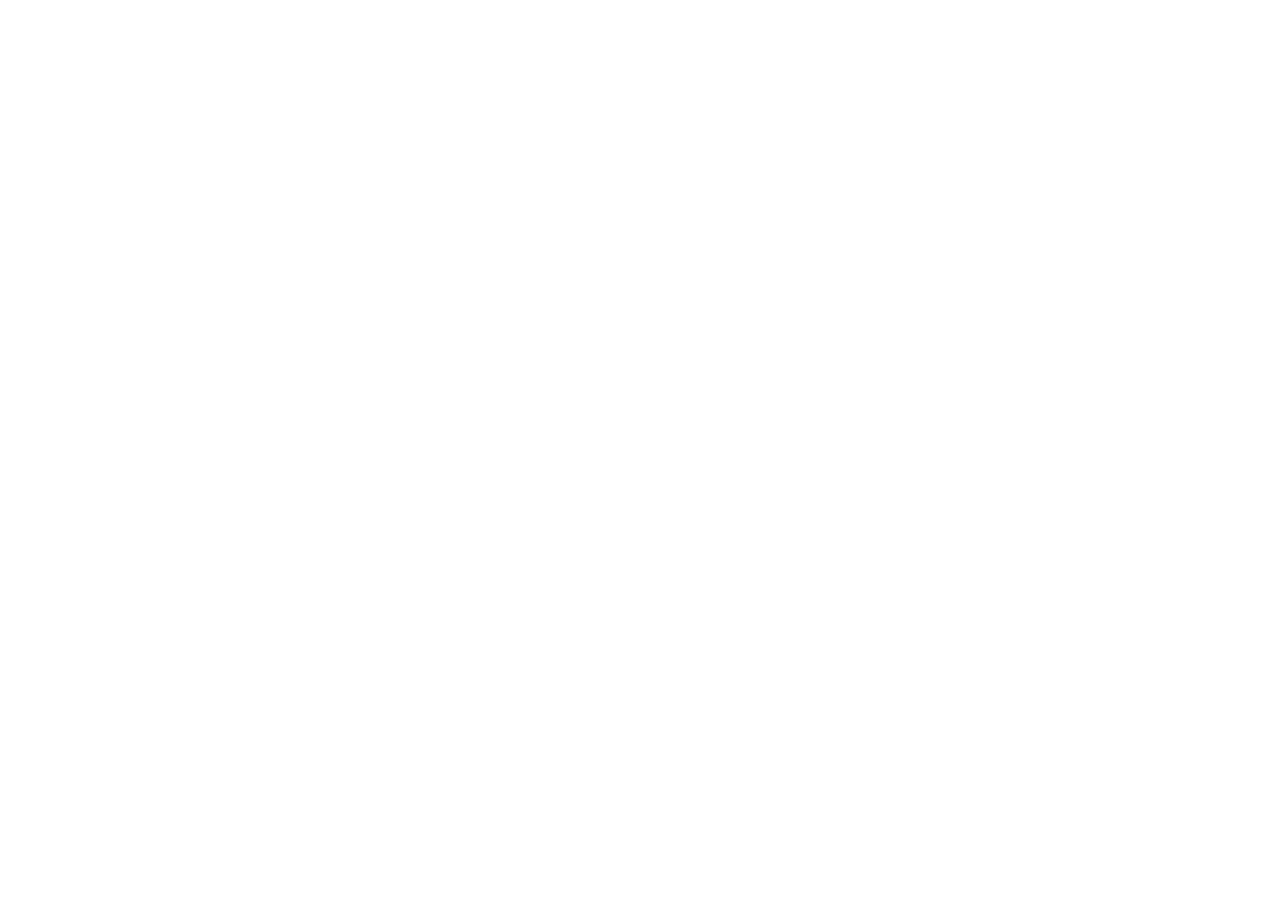
==== index.html @ b62218f0 "Add files via upload" ====
<!DOCTYPE html>
<html>
  <head>
    <meta charset="utf-8">
    <title>DurgerKingBot</title>
    <meta name="viewport" content="width=device-width, initial-scale=1, shrink-to-fit=no, user-scalable=no, viewport-fit=cover" />
    <meta name="format-detection" content="telephone=no" />
    <meta http-equiv="X-UA-Compatible" content="IE=edge" />
    <meta name="MobileOptimized" content="176" />
    <meta name="HandheldFriendly" content="True" />
    <meta name="robots" content="noindex, nofollow" />
    <script src="./js/telegram-webview.js"></script>
    <script>
      function setThemeClass() {
        document.documentElement.className = Telegram.WebApp.colorScheme;
      }
      Telegram.WebView.onEvent('theme_changed', setThemeClass);
      setThemeClass();
    </script>
    <link href="./css/cafe.css" rel="stylesheet">
  </head>
  <body style="display:none">
    <section class="cafe-page cafe-items">
    <div class="cafe-item js-item" data-item-id="1" data-item-price="4990">
    <div class="cafe-item-counter js-item-counter">1</div>
    <div class="cafe-item-photo">
            <picture class="cafe-item-lottie js-item-lottie">
        <source type="application/x-tgsticker" srcset="../img/cafe/tgs/Burger.tgs">
        <img src="./img/cafe/Burger_148.png" style="background-image: url('[data-uri]');">
      </picture>
    </div>
    <div class="cafe-item-label">
      <span class="cafe-item-title">Burger</span>
      <span class="cafe-item-price">$4.99</span>
    </div>
    <div class="cafe-item-buttons">
      <button class="cafe-item-decr-button js-item-decr-btn button-item ripple-handler">
        <span class="ripple-mask"><span class="ripple"></span></span>
      </button>
      <button class="cafe-item-incr-button js-item-incr-btn button-item ripple-handler">
        <span class="button-item-label">Add</span>
        <span class="ripple-mask"><span class="ripple"></span></span>
      </button>
    </div>
  </div>  <div class="cafe-item js-item" data-item-id="2" data-item-price="1490">
    <div class="cafe-item-counter js-item-counter">1</div>
    <div class="cafe-item-photo">
            <picture class="cafe-item-lottie js-item-lottie">
        <source type="application/x-tgsticker" srcset="../img/cafe/tgs/Fries.tgs">
        <img src="./img/cafe/Fries_148.png" style="background-image: url('[data-uri]');">
      </picture>
    </div>
    <div class="cafe-item-label">
      <span class="cafe-item-title">Fries</span>
      <span class="cafe-item-price">$1.49</span>
    </div>
    <div class="cafe-item-buttons">
      <button class="cafe-item-decr-button js-item-decr-btn button-item ripple-handler">
        <span class="ripple-mask"><span class="ripple"></span></span>
      </button>
      <button class="cafe-item-incr-button js-item-incr-btn button-item ripple-handler">
        <span class="button-item-label">Add</span>
        <span class="ripple-mask"><span class="ripple"></span></span>
      </button>
    </div>
  </div>  <div class="cafe-item js-item" data-item-id="3" data-item-price="3490">
    <div class="cafe-item-counter js-item-counter">1</div>
    <div class="cafe-item-photo">
            <picture class="cafe-item-lottie js-item-lottie">
        <source type="application/x-tgsticker" srcset="../img/cafe/tgs/Hotdog.tgs">
        <img src="./img/cafe/Hotdog_148.png" style="background-image: url('[data-uri]');">
      </picture>
    </div>
    <div class="cafe-item-label">
      <span class="cafe-item-title">Hotdog</span>
      <span class="cafe-item-price">$3.49</span>
    </div>
    <div class="cafe-item-buttons">
      <button class="cafe-item-decr-button js-item-decr-btn button-item ripple-handler">
        <span class="ripple-mask"><span class="ripple"></span></span>
      </button>
      <button class="cafe-item-incr-button js-item-incr-btn button-item ripple-handler">
        <span class="button-item-label">Add</span>
        <span class="ripple-mask"><span class="ripple"></span></span>
      </button>
    </div>
  </div>  <div class="cafe-item js-item" data-item-id="4" data-item-price="3990">
    <div class="cafe-item-counter js-item-counter">1</div>
    <div class="cafe-item-photo">
            <picture class="cafe-item-lottie js-item-lottie">
        <source type="application/x-tgsticker" srcset="../img/cafe/tgs/Tako.tgs">
        <img src="./img/cafe/Tako_148.png" style="background-image: url('[data-uri]');">
      </picture>
    </div>
    <div class="cafe-item-label">
      <span class="cafe-item-title">Tako</span>
      <span class="cafe-item-price">$3.99</span>
    </div>
    <div class="cafe-item-buttons">
      <button class="cafe-item-decr-button js-item-decr-btn button-item ripple-handler">
        <span class="ripple-mask"><span class="ripple"></span></span>
      </button>
      <button class="cafe-item-incr-button js-item-incr-btn button-item ripple-handler">
        <span class="button-item-label">Add</span>
        <span class="ripple-mask"><span class="ripple"></span></span>
      </button>
    </div>
  </div>  <div class="cafe-item js-item" data-item-id="5" data-item-price="7990">
    <div class="cafe-item-counter js-item-counter">1</div>
    <div class="cafe-item-photo">
            <picture class="cafe-item-lottie js-item-lottie">
        <source type="application/x-tgsticker" srcset="../img/cafe/tgs/Pizza.tgs">
        <img src="./img/cafe/Pizza_148.png" style="background-image: url('[data-uri]');">
      </picture>
    </div>
    <div class="cafe-item-label">
      <span class="cafe-item-title">Pizza</span>
      <span class="cafe-item-price">$7.99</span>
    </div>
    <div class="cafe-item-buttons">
      <button class="cafe-item-decr-button js-item-decr-btn button-item ripple-handler">
        <span class="ripple-mask"><span class="ripple"></span></span>
      </button>
      <button class="cafe-item-incr-button js-item-incr-btn button-item ripple-handler">
        <span class="button-item-label">Add</span>
        <span class="ripple-mask"><span class="ripple"></span></span>
      </button>
    </div>
  </div>  <div class="cafe-item js-item" data-item-id="6" data-item-price="1490">
    <div class="cafe-item-counter js-item-counter">1</div>
    <div class="cafe-item-photo">
            <picture class="cafe-item-lottie js-item-lottie">
        <source type="application/x-tgsticker" srcset="../img/cafe/tgs/Donut.tgs?1">
        <img src="./img/cafe/Donut_148.png?1" style="background-image: url('[data-uri]');">
      </picture>
    </div>
    <div class="cafe-item-label">
      <span class="cafe-item-title">Donut</span>
      <span class="cafe-item-price">$1.49</span>
    </div>
    <div class="cafe-item-buttons">
      <button class="cafe-item-decr-button js-item-decr-btn button-item ripple-handler">
        <span class="ripple-mask"><span class="ripple"></span></span>
      </button>
      <button class="cafe-item-incr-button js-item-incr-btn button-item ripple-handler">
        <span class="button-item-label">Add</span>
        <span class="ripple-mask"><span class="ripple"></span></span>
      </button>
    </div>
  </div>  <div class="cafe-item js-item" data-item-id="7" data-item-price="1990">
    <div class="cafe-item-counter js-item-counter">1</div>
    <div class="cafe-item-photo">
            <picture class="cafe-item-lottie js-item-lottie">
        <source type="application/x-tgsticker" srcset="../img/cafe/tgs/Popcorn.tgs">
        <img src="./img/cafe/Popcorn_148.png" style="background-image: url('[data-uri]');">
      </picture>
    </div>
    <div class="cafe-item-label">
      <span class="cafe-item-title">Popcorn</span>
      <span class="cafe-item-price">$1.99</span>
    </div>
    <div class="cafe-item-buttons">
      <button class="cafe-item-decr-button js-item-decr-btn button-item ripple-handler">
        <span class="ripple-mask"><span class="ripple"></span></span>
      </button>
      <button class="cafe-item-incr-button js-item-incr-btn button-item ripple-handler">
        <span class="button-item-label">Add</span>
        <span class="ripple-mask"><span class="ripple"></span></span>
      </button>
    </div>
  </div>  <div class="cafe-item js-item" data-item-id="8" data-item-price="1490">
    <div class="cafe-item-counter js-item-counter">1</div>
    <div class="cafe-item-photo">
            <picture class="cafe-item-lottie js-item-lottie">
        <source type="application/x-tgsticker" srcset="../img/cafe/tgs/Coke.tgs">
        <img src="./img/cafe/Coke_148.png" style="background-image: url('[data-uri]');">
      </picture>
    </div>
    <div class="cafe-item-label">
      <span class="cafe-item-title">Coke</span>
      <span class="cafe-item-price">$1.49</span>
    </div>
    <div class="cafe-item-buttons">
      <button class="cafe-item-decr-button js-item-decr-btn button-item ripple-handler">
        <span class="ripple-mask"><span class="ripple"></span></span>
      </button>
      <button class="cafe-item-incr-button js-item-incr-btn button-item ripple-handler">
        <span class="button-item-label">Add</span>
        <span class="ripple-mask"><span class="ripple"></span></span>
      </button>
    </div>
  </div>  <div class="cafe-item js-item" data-item-id="9" data-item-price="10990">
    <div class="cafe-item-counter js-item-counter">1</div>
    <div class="cafe-item-photo">
            <picture class="cafe-item-lottie js-item-lottie">
        <source type="application/x-tgsticker" srcset="../img/cafe/tgs/Cake.tgs">
        <img src="./img/cafe/Cake_148.png" style="background-image: url('[data-uri]');">
      </picture>
    </div>
    <div class="cafe-item-label">
      <span class="cafe-item-title">Cake</span>
      <span class="cafe-item-price">$10.99</span>
    </div>
    <div class="cafe-item-buttons">
      <button class="cafe-item-decr-button js-item-decr-btn button-item ripple-handler">
        <span class="ripple-mask"><span class="ripple"></span></span>
      </button>
      <button class="cafe-item-incr-button js-item-incr-btn button-item ripple-handler">
        <span class="button-item-label">Add</span>
        <span class="ripple-mask"><span class="ripple"></span></span>
      </button>
    </div>
  </div>  <div class="cafe-item js-item" data-item-id="10" data-item-price="5990">
    <div class="cafe-item-counter js-item-counter">1</div>
    <div class="cafe-item-photo">
            <picture class="cafe-item-lottie js-item-lottie">
        <source type="application/x-tgsticker" srcset="../img/cafe/tgs/Icecream.tgs">
        <img src="./img/cafe/Icecream_148.png" style="background-image: url('[data-uri]');">
      </picture>
    </div>
    <div class="cafe-item-label">
      <span class="cafe-item-title">Icecream</span>
      <span class="cafe-item-price">$5.99</span>
    </div>
    <div class="cafe-item-buttons">
      <button class="cafe-item-decr-button js-item-decr-btn button-item ripple-handler">
        <span class="ripple-mask"><span class="ripple"></span></span>
      </button>
      <button class="cafe-item-incr-button js-item-incr-btn button-item ripple-handler">
        <span class="button-item-label">Add</span>
        <span class="ripple-mask"><span class="ripple"></span></span>
      </button>
    </div>
  </div>  <div class="cafe-item js-item" data-item-id="11" data-item-price="3990">
    <div class="cafe-item-counter js-item-counter">1</div>
    <div class="cafe-item-photo">
            <picture class="cafe-item-lottie js-item-lottie">
        <source type="application/x-tgsticker" srcset="../img/cafe/tgs/Cookie.tgs">
        <img src="./img/cafe/Cookie_148.png" style="background-image: url('[data-uri]');">
      </picture>
    </div>
    <div class="cafe-item-label">
      <span class="cafe-item-title">Cookie</span>
      <span class="cafe-item-price">$3.99</span>
    </div>
    <div class="cafe-item-buttons">
      <button class="cafe-item-decr-button js-item-decr-btn button-item ripple-handler">
        <span class="ripple-mask"><span class="ripple"></span></span>
      </button>
      <button class="cafe-item-incr-button js-item-incr-btn button-item ripple-handler">
        <span class="button-item-label">Add</span>
        <span class="ripple-mask"><span class="ripple"></span></span>
      </button>
    </div>
  </div>  <div class="cafe-item js-item" data-item-id="12" data-item-price="7990">
    <div class="cafe-item-counter js-item-counter">1</div>
    <div class="cafe-item-photo">
            <picture class="cafe-item-lottie js-item-lottie">
        <source type="application/x-tgsticker" srcset="../img/cafe/tgs/Flan.tgs">
        <img src="./img/cafe/Flan_148.png" style="background-image: url('[data-uri]');">
      </picture>
    </div>
    <div class="cafe-item-label">
      <span class="cafe-item-title">Flan</span>
      <span class="cafe-item-price">$7.99</span>
    </div>
    <div class="cafe-item-buttons">
      <button class="cafe-item-decr-button js-item-decr-btn button-item ripple-handler">
        <span class="ripple-mask"><span class="ripple"></span></span>
      </button>
      <button class="cafe-item-incr-button js-item-incr-btn button-item ripple-handler">
        <span class="button-item-label">Add</span>
        <span class="ripple-mask"><span class="ripple"></span></span>
      </button>
    </div>
  </div><div class="cafe-item-shadow"></div><div class="cafe-item-shadow"></div><div class="cafe-item-shadow"></div><div class="cafe-item-shadow"></div>
</section>
<section class="cafe-page cafe-order-overview">
  <div class="cafe-block">
    <div class="cafe-order-header-wrap">
      <h2 class="cafe-order-header">Your Order</h2>
      <span class="cafe-order-edit js-order-edit">Edit</span>
    </div>
    <div class="cafe-order-items">
        <div class="cafe-order-item js-order-item" data-item-id="1">
    <div class="cafe-order-item-photo">
            <picture class="cafe-item-lottie js-item-lottie">
        <source type="application/x-tgsticker" srcset="../img/cafe/tgs/Burger.tgs">
        <img src="./img/cafe/Burger_148.png" style="background-image: url('[data-uri]');">
      </picture>
    </div>
    <div class="cafe-order-item-label">
      <div class="cafe-order-item-title">Burger <span class="cafe-order-item-counter"><span class="js-order-item-counter">1</span>x</span></div>
      <div class="cafe-order-item-description">Meat™</div>
    </div>
    <div class="cafe-order-item-price js-order-item-price">$4.99</div>
  </div>  <div class="cafe-order-item js-order-item" data-item-id="2">
    <div class="cafe-order-item-photo">
            <picture class="cafe-item-lottie js-item-lottie">
        <source type="application/x-tgsticker" srcset="../img/cafe/tgs/Fries.tgs">
        <img src="./img/cafe/Fries_148.png" style="background-image: url('[data-uri]');">
      </picture>
    </div>
    <div class="cafe-order-item-label">
      <div class="cafe-order-item-title">Fries <span class="cafe-order-item-counter"><span class="js-order-item-counter">1</span>x</span></div>
      <div class="cafe-order-item-description">Po-ta-toes</div>
    </div>
    <div class="cafe-order-item-price js-order-item-price">$1.49</div>
  </div>  <div class="cafe-order-item js-order-item" data-item-id="3">
    <div class="cafe-order-item-photo">
            <picture class="cafe-item-lottie js-item-lottie">
        <source type="application/x-tgsticker" srcset="../img/cafe/tgs/Hotdog.tgs">
        <img src="./img/cafe/Hotdog_148.png" style="background-image: url('[data-uri]');">
      </picture>
    </div>
    <div class="cafe-order-item-label">
      <div class="cafe-order-item-title">Hotdog <span class="cafe-order-item-counter"><span class="js-order-item-counter">1</span>x</span></div>
      <div class="cafe-order-item-description">0% dog, 100% hot</div>
    </div>
    <div class="cafe-order-item-price js-order-item-price">$3.49</div>
  </div>  <div class="cafe-order-item js-order-item" data-item-id="4">
    <div class="cafe-order-item-photo">
            <picture class="cafe-item-lottie js-item-lottie">
        <source type="application/x-tgsticker" srcset="../img/cafe/tgs/Tako.tgs">
        <img src="./img/cafe/Tako_148.png" style="background-image: url('[data-uri]');">
      </picture>
    </div>
    <div class="cafe-order-item-label">
      <div class="cafe-order-item-title">Tako <span class="cafe-order-item-counter"><span class="js-order-item-counter">1</span>x</span></div>
      <div class="cafe-order-item-description">Mucho más</div>
    </div>
    <div class="cafe-order-item-price js-order-item-price">$3.99</div>
  </div>  <div class="cafe-order-item js-order-item" data-item-id="5">
    <div class="cafe-order-item-photo">
            <picture class="cafe-item-lottie js-item-lottie">
        <source type="application/x-tgsticker" srcset="../img/cafe/tgs/Pizza.tgs">
        <img src="./img/cafe/Pizza_148.png" style="background-image: url('[data-uri]');">
      </picture>
    </div>
    <div class="cafe-order-item-label">
      <div class="cafe-order-item-title">Pizza <span class="cafe-order-item-counter"><span class="js-order-item-counter">1</span>x</span></div>
      <div class="cafe-order-item-description">That’s amore</div>
    </div>
    <div class="cafe-order-item-price js-order-item-price">$7.99</div>
  </div>  <div class="cafe-order-item js-order-item" data-item-id="6">
    <div class="cafe-order-item-photo">
            <picture class="cafe-item-lottie js-item-lottie">
        <source type="application/x-tgsticker" srcset="../img/cafe/tgs/Donut.tgs?1">
        <img src="./img/cafe/Donut_148.png?1" style="background-image: url('[data-uri]');">
      </picture>
    </div>
    <div class="cafe-order-item-label">
      <div class="cafe-order-item-title">Donut <span class="cafe-order-item-counter"><span class="js-order-item-counter">1</span>x</span></div>
      <div class="cafe-order-item-description">Hole included</div>
    </div>
    <div class="cafe-order-item-price js-order-item-price">$1.49</div>
  </div>  <div class="cafe-order-item js-order-item" data-item-id="7">
    <div class="cafe-order-item-photo">
            <picture class="cafe-item-lottie js-item-lottie">
        <source type="application/x-tgsticker" srcset="../img/cafe/tgs/Popcorn.tgs">
        <img src="./img/cafe/Popcorn_148.png" style="background-image: url('[data-uri]');">
      </picture>
    </div>
    <div class="cafe-order-item-label">
      <div class="cafe-order-item-title">Popcorn <span class="cafe-order-item-counter"><span class="js-order-item-counter">1</span>x</span></div>
      <div class="cafe-order-item-description">Lights, camera, corn</div>
    </div>
    <div class="cafe-order-item-price js-order-item-price">$1.99</div>
  </div>  <div class="cafe-order-item js-order-item" data-item-id="8">
    <div class="cafe-order-item-photo">
            <picture class="cafe-item-lottie js-item-lottie">
        <source type="application/x-tgsticker" srcset="../img/cafe/tgs/Coke.tgs">
        <img src="./img/cafe/Coke_148.png" style="background-image: url('[data-uri]');">
      </picture>
    </div>
    <div class="cafe-order-item-label">
      <div class="cafe-order-item-title">Coke <span class="cafe-order-item-counter"><span class="js-order-item-counter">1</span>x</span></div>
      <div class="cafe-order-item-description">The liquid kind</div>
    </div>
    <div class="cafe-order-item-price js-order-item-price">$1.49</div>
  </div>  <div class="cafe-order-item js-order-item" data-item-id="9">
    <div class="cafe-order-item-photo">
            <picture class="cafe-item-lottie js-item-lottie">
        <source type="application/x-tgsticker" srcset="../img/cafe/tgs/Cake.tgs">
        <img src="./img/cafe/Cake_148.png" style="background-image: url('[data-uri]');">
      </picture>
    </div>
    <div class="cafe-order-item-label">
      <div class="cafe-order-item-title">Cake <span class="cafe-order-item-counter"><span class="js-order-item-counter">1</span>x</span></div>
      <div class="cafe-order-item-description">Bread substitute</div>
    </div>
    <div class="cafe-order-item-price js-order-item-price">$10.99</div>
  </div>  <div class="cafe-order-item js-order-item" data-item-id="10">
    <div class="cafe-order-item-photo">
            <picture class="cafe-item-lottie js-item-lottie">
        <source type="application/x-tgsticker" srcset="../img/cafe/tgs/Icecream.tgs">
        <img src="./img/cafe/Icecream_148.png" style="background-image: url('[data-uri]');">
      </picture>
    </div>
    <div class="cafe-order-item-label">
      <div class="cafe-order-item-title">Icecream <span class="cafe-order-item-counter"><span class="js-order-item-counter">1</span>x</span></div>
      <div class="cafe-order-item-description">Cone of shame</div>
    </div>
    <div class="cafe-order-item-price js-order-item-price">$5.99</div>
  </div>  <div class="cafe-order-item js-order-item" data-item-id="11">
    <div class="cafe-order-item-photo">
            <picture class="cafe-item-lottie js-item-lottie">
        <source type="application/x-tgsticker" srcset="../img/cafe/tgs/Cookie.tgs">
        <img src="./img/cafe/Cookie_148.png" style="background-image: url('[data-uri]');">
      </picture>
    </div>
    <div class="cafe-order-item-label">
      <div class="cafe-order-item-title">Cookie <span class="cafe-order-item-counter"><span class="js-order-item-counter">1</span>x</span></div>
      <div class="cafe-order-item-description">Milk’s favorite</div>
    </div>
    <div class="cafe-order-item-price js-order-item-price">$3.99</div>
  </div>  <div class="cafe-order-item js-order-item" data-item-id="12">
    <div class="cafe-order-item-photo">
            <picture class="cafe-item-lottie js-item-lottie">
        <source type="application/x-tgsticker" srcset="../img/cafe/tgs/Flan.tgs">
        <img src="./img/cafe/Flan_148.png" style="background-image: url('[data-uri]');">
      </picture>
    </div>
    <div class="cafe-order-item-label">
      <div class="cafe-order-item-title">Flan <span class="cafe-order-item-counter"><span class="js-order-item-counter">1</span>x</span></div>
      <div class="cafe-order-item-description">Flan-tastic</div>
    </div>
    <div class="cafe-order-item-price js-order-item-price">$7.99</div>
  </div>
    </div>
  </div>
  <div class="cafe-text-field-wrap">
    <textarea class="cafe-text-field js-order-comment-field cafe-block" rows="1" placeholder="Add comment…"></textarea>
    <div class="cafe-text-field-hint">
      Any special requests, details, final wishes etc.
    </div>
  </div>
</section>
<div class="cafe-status-wrap">
  <div class="cafe-status js-status"></div>
</div>
    <script src="./js/jquery.min.js"></script>
    <script src="./js/tgsticker.js"></script>
    <script src="./js/cafe.js"></script>
    <script>Cafe.init({"apiUrl":"\/cafe\/api","userId":0,"userHash":null, "debug": true});</script>
  </body>
</html>
<!-- page generated in 1.22ms -->
---- css/cafe.css ----
body {
    font-family: var(--default-font);
    font-size: 13px;
    line-height: 16px;
    font-weight: 500;
    background-color: var(--block-bg-color);
    color: var(--text-color);
    color-scheme: var(--tg-color-scheme);
    margin: 0;
    padding: 0;
    width: 1px;
    min-width: 100%;
  
    --default-font: -apple-system, BlinkMacSystemFont, 'Segoe UI', Roboto, Helvetica, Arial, sans-serif, 'Apple Color Emoji', 'Segoe UI Emoji', 'Segoe UI Symbol';
    --block-bg-color: var(--tg-theme-bg-color);
    --bg-color: #ebedf0;
    --animation: .15s ease;
    --page-animation-duration: .3s;
    --page-animation: var(--page-animation-duration) ease;
    --status-height: 48px;
    --accent-color: #31b545;
    --main-color: #f8a917;
    --text-color: #222;
    --page-hint-color: #83878a;
    --hint-color: #74787a;
    --placeholder-color: #999da1;
    --ripple-duration: .45s;
    --ripple-end-duration: .3s;
    -webkit-user-select: none;
    user-select: none;
    cursor: default;
  }
  html.dark body {
    --block-bg-color: var(--tg-theme-bg-color);
    --bg-color: #0f0f0f;
    --text-color: #fff;
    --page-hint-color: #9b9ba1;
    --hint-color: #64666d;
    --placeholder-color: #5d6163;
  }
  body.order-mode {
    background-color: var(--bg-color);
  }
  
  * {
    -webkit-tap-highlight-color: transparent;
  }
  
  .cafe-page {
    transition: filter var(--animation);
  }
  body.closed .cafe-page {
    filter: grayscale(1) opacity(0.7);
  }
  
  .cafe-block {
    background-color: var(--block-bg-color);
    -webkit-box-shadow: 0 0.5px rgba(0, 0, 0, .07);
    box-shadow: 0 0.5px rgba(0, 0, 0, .07);
  }
  
  .cafe-items {
    display: flex;
    flex-wrap: wrap;
    margin: 0 auto;
    max-width: 480px;
    justify-content: space-around;
    align-content: flex-end;
    transition: max-height var(--page-animation), opacity var(--page-animation);
    background-color: var(--block-bg-color);
  }
  body.order-mode .cafe-items {
    max-height: 0 !important;
    opacity: 0 !important;
  }
  .cafe-items:after {
    content: '';
    flex-grow: 2;
  }
  .cafe-item,
  .cafe-item-shadow {
    position: relative;
    width: 120px;
    height: 144px;
    padding: 4px 5px 6px;
    margin-bottom: 15px;
    box-sizing: border-box;
    text-align: center;
  }
  .cafe-item-shadow {
    height: 0;
    padding: 0;
    margin: 0;
  }
  .cafe-item-photo {
    position: relative;
    height: 78px;
  }
  .cafe-item-photo .cafe-item-emoji {
    font-size: 70px;
    line-height: 78px;
  }
  .cafe-item-lottie {
    display: inline-block;
    vertical-align: top;
    position: relative;
    margin: 0 auto;
  }
  .cafe-item-photo .cafe-item-lottie {
    width: 74px;
  }
  .cafe-item-lottie:before {
    content: '';
    display: block;
    padding-top: 100%;
  }
  .cafe-item-lottie img,
  .cafe-item-lottie canvas {
    position: absolute;
    top: 0; bottom: 0;
    left: 0; right: 0;
    width: 100%;
    height: 100%;
  }
  .cafe-item-label {
    display: flex;
    justify-content: center;
  }
  .cafe-item-price {
    font-weight: 700;
    white-space: nowrap;
  }
  .cafe-item-price:before {
    display: inline-block;
    vertical-align: top;
    content: '';
    width: 2px;
    height: 2px;
    border-radius: 2px;
    background-color: currentColor;
    margin: 7px 4px;
  }
  .cafe-item-buttons {
    display: flex;
    width: 80px;
    justify-content: space-between;
    margin: 10px auto 0;
    position: relative;
    transition: all var(--animation);
  }
  button {
    cursor: pointer;
  }
  button,
  .cafe-item-counter {
    display: inline-block;
    font-family: var(--default-font);
    font-weight: 700;
    font-size: 14px;
    line-height: 18px;
    padding: 6px 16px;
    height: 30px;
    border-radius: 7px;
    box-sizing: border-box;
    background-color: var(--main-color);
    text-transform: uppercase;
    color: #fff;
    outline: none;
    border: none;
  }
  .cafe-item-counter {
    position: absolute;
    right: 0;
    top: 0;
    min-width: 22px;
    height: 22px;
    padding: 2px 6px;
    margin: 4px 6px;
    border-radius: 11px;
    transform: scale3d(0, 0, 1);
    animation: var(--animation) both;
    pointer-events: none;
    z-index: 3;
  }
  .cafe-item-incr-button {
    position: absolute !important;
    top: 0;
    right: 0;
    transition: width var(--animation);
    width: 80px;
  }
  .selected .cafe-item-incr-button {
    width: 38px;
  }
  .cafe-item-decr-button {
    position: relative;
    width: 38px;
  }
  .cafe-item-decr-button {
    background-color: #e64d44;
    pointer-events: none;
    transform: scale3d(0.9, 0.9, 1);
    transition: transform var(--animation), visibility var(--animation);
    visibility: hidden;
  }
  .selected .cafe-item-decr-button {
    pointer-events: auto;
    transform: scale3d(1, 1, 1);
    visibility: visible;
  }
  .cafe-item-incr-button:before,
  .cafe-item-incr-button:after,
  .cafe-item-decr-button:before {
    display: inline-block;
    position: absolute;
    content: '';
    left: 0;
    right: 0;
    top: 0;
    bottom: 0;
    margin: auto;
    width: 14px;
    height: 3px;
    background-color: #fff;
    border-radius: 1px;
    z-index: 1;
  }
  .cafe-item-incr-button:before,
  .cafe-item-incr-button:after {
    background-color: rgba(255, 255, 255, 0);
    transition: background-color var(--animation);
  }
  .selected .cafe-item-incr-button:before,
  .selected .cafe-item-incr-button:after {
    background-color: #fff;
  }
  .cafe-item-incr-button .button-item-label {
    transition: transform var(--animation);
  }
  .selected .cafe-item-incr-button .button-item-label {
    transform: scale3d(0.4, 0, 1);
  }
  .cafe-item-incr-button:after {
    width: 3px;
    height: 14px;
  }
  
  .cafe-status-wrap {
    position: fixed;
    left: 0;
    right: 0;
    top: 0;
    transform: translateY(var(--tg-viewport-height, 100vh));
  }
  .cafe-status {
    position: fixed;
    bottom: 0;
    left: 0;
    right: 0;
    display: block;
    width: 100%;
    padding: 8px 20px;
    display: flex;
    justify-content: center;
    align-items: center;
    border-radius: 0;
    background-color: #e64d44;
    box-shadow: 0 var(--status-height) #e64d44;
    color: #fff;
    height: var(--status-height);
    transition: transform var(--animation), visibility var(--animation);
    transform: translateY(var(--status-height));
    box-sizing: border-box;
    pointer-events: none;
    visibility: hidden;
    z-index: 11;
  }
  .cafe-status.shown {
    pointer-events: auto;
    visibility: visible;
    transform: translateY(0);
  }
  
  .cafe-order-overview {
    display: none;
    font-family: var(--default-font);
    background-color: var(--bg-color);
    transition: opacity var(--page-animation);
    opacity: 0;
  }
  body.order-mode .cafe-order-overview {
    opacity: 1;
  }
  .cafe-order-header-wrap {
    padding: 21px 20px 14px;
    display: flex;
    align-items: center;
  }
  .cafe-order-header {
    font-size: 17px;
    line-height: 21px;
    text-transform: uppercase;
    flex-grow: 1;
    padding: 0;
    margin: 0;
  }
  .cafe-order-edit {
    font-size: 15px;
    line-height: 18px;
    font-weight: 500;
    color: var(--accent-color);
  }
  .cafe-order-item {
    display: none;
    padding: 5px 20px 5px 14px;
  }
  .cafe-order-item.selected {
    display: flex;
  }
  .cafe-order-item-label {
    flex-grow: 1;
  }
  .cafe-order-item-photo {
    text-align: center;
    width: 50px;
    height: 50px;
    margin-right: 11px;
  }
  .cafe-order-item-photo .cafe-item-emoji {
    font-size: 38px;
    line-height: 50px;
  }
  .cafe-order-item-photo .cafe-item-lottie {
    width: 40px;
    margin: 4px 0;
  }
  .cafe-order-item-title {
    font-size: 15px;
    line-height: 18px;
    font-weight: 700;
    padding: 3px 0;
  }
  .cafe-order-item-counter {
    color: var(--main-color);
  }
  .cafe-order-item-description {
    font-size: 14px;
    line-height: 17px;
    font-weight: 500;
    -webkit-font-smoothing: antialiased;
    color: var(--page-hint-color);
    padding: 2px 0;
  }
  .cafe-order-item-price {
    font-size: 14px;
    line-height: 17px;
    font-weight: 500;
    padding: 4px 0;
  }
  
  .cafe-text-field-wrap {
    margin-top: 14px;
  }
  .cafe-text-field {
    font-family: var(--default-font);
    font-size: 17px;
    line-height: 21px;
    font-weight: 500;
    -webkit-font-smoothing: antialiased;
    padding: 12px 20px 13px;
    box-sizing: border-box;
    display: block;
    outline: none;
    border: none;
    border-radius: 0;
    resize: none;
    color: var(--text-color);
    -webkit-user-select: auto;
    user-select: auto;
    cursor: auto;
    width: 100%;
  }
  .cafe-text-field::-webkit-input-placeholder {
    transition: color var(--animation);
    color: var(--placeholder-color);
    text-overflow: ellipsis;
  }
  .cafe-text-field::-moz-placeholder {
    transition: color var(--animation);
    color: var(--placeholder-color);
    text-overflow: ellipsis;
  }
  .cafe-text-field:-ms-input-placeholder {
    transition: color var(--animation);
    color: var(--placeholder-color);
    text-overflow: ellipsis;
  }
  .cafe-text-field::placeholder {
    text-overflow: ellipsis;
  }
  .cafe-text-field-hint {
    font-family: var(--default-font);
    font-size: 14px;
    line-height: 18px;
    font-weight: 500;
    -webkit-font-smoothing: antialiased;
    padding: 10px 20px 14px;
    color: var(--hint-color);
  }
  
  
  .button-item.ripple-handler {
    position: relative;
  }
  .ripple-mask {
    position: absolute;
    left: 0; right: 0;
    top: 0; bottom: 0;
    transform: translateZ(0);
    overflow: hidden;
    pointer-events: none;
  }
  .button-item .ripple-mask {
    border-radius: inherit;
  }
  .button-item .ripple {
    position: absolute;
    width: 200%;
    left: 50%; top: 50%;
    margin: -100% 0 0 -100%;
    padding-top: 200%;
    border-radius: 50%;
    background-color: rgba(0, 0, 0, 0.07);
    transition:
      transform var(--ripple-duration) ease-out,
      opacity var(--ripple-duration) ease-out,
      background-color var(--ripple-duration) ease-out;
    opacity: 0;
  }
  .button-item-label {
    display: inline-block;
    max-width: 100%;
    overflow: hidden;
    text-overflow: ellipsis;
    vertical-align: top;
    position: relative;
    z-index: 1;
  }
  
  .cafe-item-add-button .ripple,
  .cafe-item-incr-button .ripple {
    background-color: #ed960b;
  }
  .cafe-item-decr-button .ripple {
    background-color: #d3362d;
  }
  
  
  .loading-icon {
    position: absolute;
    top: 0;
    right: 0;
    pointer-events: none;
    transform: scale(0);
    visibility: hidden;
    opacity: 0.2;
    transform-origin: 50%;
    transition: all var(--animation);
  }
  body.loading .loading-icon {
    transition-delay: .4s;
    transform: scale(1);
    visibility: visible;
    opacity: 1;
  }
  .loading-icon-circle {
    stroke: #fff;
    stroke-width: 2.25px;
    stroke-linecap: round;
    fill: transparent;
    transform: rotateZ(-90deg);
    transform-origin: 50%;
    animation: rotate-circle linear 1.5s infinite, resize-circle linear 360s infinite;
    stroke-dasharray: calc(var(--radius) * 6.28);
    r: var(--radius);
    --radius: 9px;
  }
  
  @-webkit-keyframes rotate-circle {
    from { transform: rotateZ(-90deg); }
    to   { transform: rotateZ(630deg); }
  }
  @keyframes rotate-circle {
    from { transform: rotateZ(-90deg); }
    to   { transform: rotateZ(630deg); }
  }
  
  @-webkit-keyframes resize-circle {
    from { stroke-dashoffset: 0; }
    to   { stroke-dashoffset: 12500px; }
  }
  @keyframes resize-circle {
    from { stroke-dashoffset: 0; }
    to   { stroke-dashoffset: 12500px; }
  }
  
  @-webkit-keyframes badge-incr {
    from, to { transform: scale3d(1, 1, 1); }
    40% { transform: scale3d(1.2, 1.2, 1); }
  }
  @keyframes badge-incr {
    from, to { transform: scale3d(1, 1, 1); }
    40% { transform: scale3d(1.2, 1.2, 1); }
  }
  
  @-webkit-keyframes badge-incr2 {
    from, to { transform: scale3d(1, 1, 1); }
    40% { transform: scale3d(1.2, 1.2, 1); }
  }
  @keyframes badge-incr2 {
    from, to { transform: scale3d(1, 1, 1); }
    40% { transform: scale3d(1.2, 1.2, 1); }
  }
  
  @-webkit-keyframes badge-decr {
    from, to { transform: scale3d(1, 1, 1); }
    40% { transform: scale3d(0.8, 0.8, 1); }
  }
  @keyframes badge-decr {
    from, to { transform: scale3d(1, 1, 1); }
    40% { transform: scale3d(0.8, 0.8, 1); }
  }
  
  @-webkit-keyframes badge-decr2 {
    from, to { transform: scale3d(1, 1, 1); }
    40% { transform: scale3d(0.8, 0.8, 1); }
  }
  @keyframes badge-decr2 {
    from, to { transform: scale3d(1, 1, 1); }
    40% { transform: scale3d(0.8, 0.8, 1); }
  }
  
  @-webkit-keyframes badge-show {
    from { transform: scale3d(0.5, 0.5, 1); opacity: 0; visibility: hidden; }
    30%  { transform: scale3d(1.2, 1.2, 1); }
    to   { transform: scale3d(1, 1, 1); opacity: 1; visibility: visible; }
  }
  @keyframes badge-show {
    from { transform: scale3d(0.5, 0.5, 1); opacity: 0; visibility: hidden; }
    30%  { transform: scale3d(1.2, 1.2, 1); }
    to   { transform: scale3d(1, 1, 1); opacity: 1; visibility: visible; }
  }
  
  @-webkit-keyframes badge-hide {
    from { transform: scale3d(1, 1, 1); opacity: 1; visibility: visible; }
    to   { transform: scale3d(0.5, 0.5, 1); opacity: 0; visibility: hidden; }
  }
  @keyframes badge-hide {
    from { transform: scale3d(1, 1, 1); opacity: 1; visibility: visible; }
    to   { transform: scale3d(0.5, 0.5, 1); opacity: 0; visibility: hidden; }
  }
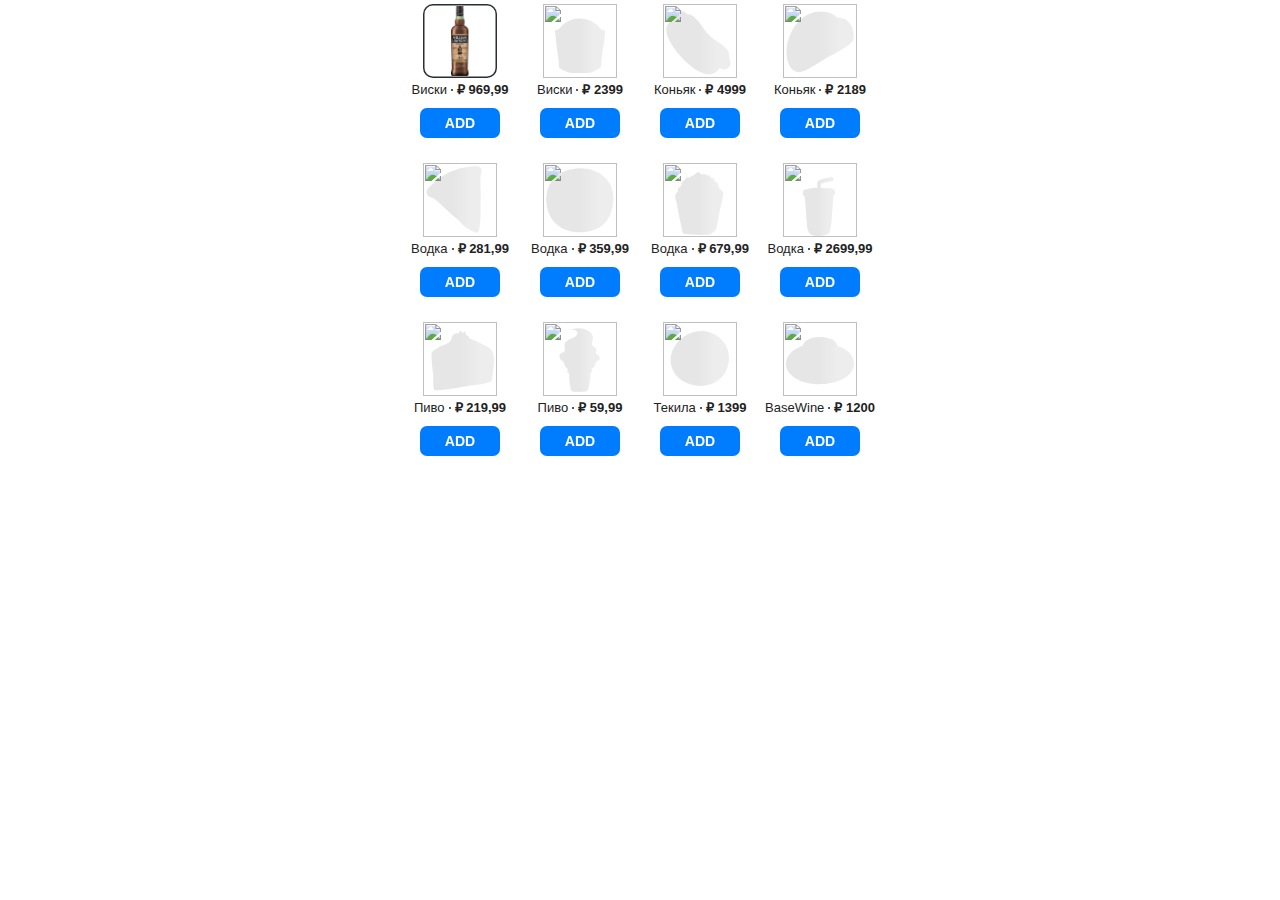
==== commit bd80ec68: "Update index.html" ====
--- a/index.html
+++ b/index.html
@@ -27,12 +27,12 @@
     <div class="cafe-item-photo">
             <picture class="cafe-item-lottie js-item-lottie">
         <source type="application/x-tgsticker" srcset="../img/cafe/tgs/Burger.tgs">
-        <img src="./img/cafe/Burger_148.png" style="background-image: url('[data-uri]');">
-      </picture>
-    </div>
-    <div class="cafe-item-label">
-      <span class="cafe-item-title">Burger</span>
-      <span class="cafe-item-price">$4.99</span>
+        <img src="./img/cafe/WILLIAM_LAWSON_1.svg" style="background-image: url('[data-uri]');">
+      </picture>
+    </div>
+    <div class="cafe-item-label">
+      <span class="cafe-item-title">Виски</span>
+      <span class="cafe-item-price">₽ 969,99</span>
     </div>
     <div class="cafe-item-buttons">
       <button class="cafe-item-decr-button js-item-decr-btn button-item ripple-handler">
@@ -48,12 +48,12 @@
     <div class="cafe-item-photo">
             <picture class="cafe-item-lottie js-item-lottie">
         <source type="application/x-tgsticker" srcset="../img/cafe/tgs/Fries.tgs">
-        <img src="./img/cafe/Fries_148.png" style="background-image: url('[data-uri]');">
-      </picture>
-    </div>
-    <div class="cafe-item-label">
-      <span class="cafe-item-title">Fries</span>
-      <span class="cafe-item-price">$1.49</span>
+        <img src="./img/cafe/WILLIAM_LAWSON_2.svg" style="background-image: url('[data-uri]');">
+      </picture>
+    </div>
+    <div class="cafe-item-label">
+      <span class="cafe-item-title">Виски</span>
+      <span class="cafe-item-price">₽ 2399</span>
     </div>
     <div class="cafe-item-buttons">
       <button class="cafe-item-decr-button js-item-decr-btn button-item ripple-handler">
@@ -69,12 +69,12 @@
     <div class="cafe-item-photo">
             <picture class="cafe-item-lottie js-item-lottie">
         <source type="application/x-tgsticker" srcset="../img/cafe/tgs/Hotdog.tgs">
-        <img src="./img/cafe/Hotdog_148.png" style="background-image: url('[data-uri]');">
-      </picture>
-    </div>
-    <div class="cafe-item-label">
-      <span class="cafe-item-title">Hotdog</span>
-      <span class="cafe-item-price">$3.49</span>
+        <img src="./img/cafe/HENNESSY_3.svg" style="background-image: url('[data-uri]');">
+      </picture>
+    </div>
+    <div class="cafe-item-label">
+      <span class="cafe-item-title">Коньяк</span>
+      <span class="cafe-item-price">₽ 4999</span>
     </div>
     <div class="cafe-item-buttons">
       <button class="cafe-item-decr-button js-item-decr-btn button-item ripple-handler">
@@ -90,12 +90,12 @@
     <div class="cafe-item-photo">
             <picture class="cafe-item-lottie js-item-lottie">
         <source type="application/x-tgsticker" srcset="../img/cafe/tgs/Tako.tgs">
-        <img src="./img/cafe/Tako_148.png" style="background-image: url('[data-uri]');">
-      </picture>
-    </div>
-    <div class="cafe-item-label">
-      <span class="cafe-item-title">Tako</span>
-      <span class="cafe-item-price">$3.99</span>
+        <img src="./img/cafe/CLAUDE_4.svg" style="background-image: url('[data-uri]');">
+      </picture>
+    </div>
+    <div class="cafe-item-label">
+      <span class="cafe-item-title">Коньяк</span>
+      <span class="cafe-item-price">₽ 2189</span>
     </div>
     <div class="cafe-item-buttons">
       <button class="cafe-item-decr-button js-item-decr-btn button-item ripple-handler">
@@ -111,12 +111,12 @@
     <div class="cafe-item-photo">
             <picture class="cafe-item-lottie js-item-lottie">
         <source type="application/x-tgsticker" srcset="../img/cafe/tgs/Pizza.tgs">
-        <img src="./img/cafe/Pizza_148.png" style="background-image: url('[data-uri]');">
-      </picture>
-    </div>
-    <div class="cafe-item-label">
-      <span class="cafe-item-title">Pizza</span>
-      <span class="cafe-item-price">$7.99</span>
+        <img src="./img/cafe/Maykop_5.svg" style="background-image: url('[data-uri]');">
+      </picture>
+    </div>
+    <div class="cafe-item-label">
+      <span class="cafe-item-title">Водка</span>
+      <span class="cafe-item-price">₽ 281,99</span>
     </div>
     <div class="cafe-item-buttons">
       <button class="cafe-item-decr-button js-item-decr-btn button-item ripple-handler">
@@ -132,12 +132,12 @@
     <div class="cafe-item-photo">
             <picture class="cafe-item-lottie js-item-lottie">
         <source type="application/x-tgsticker" srcset="../img/cafe/tgs/Donut.tgs?1">
-        <img src="./img/cafe/Donut_148.png?1" style="background-image: url('[data-uri]');">
-      </picture>
-    </div>
-    <div class="cafe-item-label">
-      <span class="cafe-item-title">Donut</span>
-      <span class="cafe-item-price">$1.49</span>
+        <img src="./img/cafe/Russia_6.svg" style="background-image: url('[data-uri]');">
+      </picture>
+    </div>
+    <div class="cafe-item-label">
+      <span class="cafe-item-title">Водка</span>
+      <span class="cafe-item-price">₽ 359,99</span>
     </div>
     <div class="cafe-item-buttons">
       <button class="cafe-item-decr-button js-item-decr-btn button-item ripple-handler">
@@ -153,12 +153,12 @@
     <div class="cafe-item-photo">
             <picture class="cafe-item-lottie js-item-lottie">
         <source type="application/x-tgsticker" srcset="../img/cafe/tgs/Popcorn.tgs">
-        <img src="./img/cafe/Popcorn_148.png" style="background-image: url('[data-uri]');">
-      </picture>
-    </div>
-    <div class="cafe-item-label">
-      <span class="cafe-item-title">Popcorn</span>
-      <span class="cafe-item-price">$1.99</span>
+        <img src="./img/cafe/White_7.svg" style="background-image: url('[data-uri]');">
+      </picture>
+    </div>
+    <div class="cafe-item-label">
+      <span class="cafe-item-title">Водка</span>
+      <span class="cafe-item-price">₽ 679,99</span>
     </div>
     <div class="cafe-item-buttons">
       <button class="cafe-item-decr-button js-item-decr-btn button-item ripple-handler">
@@ -174,12 +174,12 @@
     <div class="cafe-item-photo">
             <picture class="cafe-item-lottie js-item-lottie">
         <source type="application/x-tgsticker" srcset="../img/cafe/tgs/Coke.tgs">
-        <img src="./img/cafe/Coke_148.png" style="background-image: url('[data-uri]');">
-      </picture>
-    </div>
-    <div class="cafe-item-label">
-      <span class="cafe-item-title">Coke</span>
-      <span class="cafe-item-price">$1.49</span>
+        <img src="./img/cafe/Beluga_8.svg" style="background-image: url('[data-uri]');">
+      </picture>
+    </div>
+    <div class="cafe-item-label">
+      <span class="cafe-item-title">Водка</span>
+      <span class="cafe-item-price">₽ 2699,99</span>
     </div>
     <div class="cafe-item-buttons">
       <button class="cafe-item-decr-button js-item-decr-btn button-item ripple-handler">
@@ -195,12 +195,12 @@
     <div class="cafe-item-photo">
             <picture class="cafe-item-lottie js-item-lottie">
         <source type="application/x-tgsticker" srcset="../img/cafe/tgs/Cake.tgs">
-        <img src="./img/cafe/Cake_148.png" style="background-image: url('[data-uri]');">
-      </picture>
-    </div>
-    <div class="cafe-item-label">
-      <span class="cafe-item-title">Cake</span>
-      <span class="cafe-item-price">$10.99</span>
+        <img src="./img/cafe/Guinness_8.svg" style="background-image: url('[data-uri]');">
+      </picture>
+    </div>
+    <div class="cafe-item-label">
+      <span class="cafe-item-title">Пиво</span>
+      <span class="cafe-item-price">₽ 219,99</span>
     </div>
     <div class="cafe-item-buttons">
       <button class="cafe-item-decr-button js-item-decr-btn button-item ripple-handler">
@@ -216,12 +216,12 @@
     <div class="cafe-item-photo">
             <picture class="cafe-item-lottie js-item-lottie">
         <source type="application/x-tgsticker" srcset="../img/cafe/tgs/Icecream.tgs">
-        <img src="./img/cafe/Icecream_148.png" style="background-image: url('[data-uri]');">
-      </picture>
-    </div>
-    <div class="cafe-item-label">
-      <span class="cafe-item-title">Icecream</span>
-      <span class="cafe-item-price">$5.99</span>
+        <img src="./img/cafe/Gus_9.svg" style="background-image: url('[data-uri]');">
+      </picture>
+    </div>
+    <div class="cafe-item-label">
+      <span class="cafe-item-title">Пиво</span>
+      <span class="cafe-item-price">₽ 59,99</span>
     </div>
     <div class="cafe-item-buttons">
       <button class="cafe-item-decr-button js-item-decr-btn button-item ripple-handler">
@@ -237,12 +237,12 @@
     <div class="cafe-item-photo">
             <picture class="cafe-item-lottie js-item-lottie">
         <source type="application/x-tgsticker" srcset="../img/cafe/tgs/Cookie.tgs">
-        <img src="./img/cafe/Cookie_148.png" style="background-image: url('[data-uri]');">
-      </picture>
-    </div>
-    <div class="cafe-item-label">
-      <span class="cafe-item-title">Cookie</span>
-      <span class="cafe-item-price">$3.99</span>
+        <img src="./img/cafe/El_10.svg" style="background-image: url('[data-uri]');">
+      </picture>
+    </div>
+    <div class="cafe-item-label">
+      <span class="cafe-item-title">Текила</span>
+      <span class="cafe-item-price">₽ 1399</span>
     </div>
     <div class="cafe-item-buttons">
       <button class="cafe-item-decr-button js-item-decr-btn button-item ripple-handler">
@@ -258,12 +258,12 @@
     <div class="cafe-item-photo">
             <picture class="cafe-item-lottie js-item-lottie">
         <source type="application/x-tgsticker" srcset="../img/cafe/tgs/Flan.tgs">
-        <img src="./img/cafe/Flan_148.png" style="background-image: url('[data-uri]');">
-      </picture>
-    </div>
-    <div class="cafe-item-label">
-      <span class="cafe-item-title">Flan</span>
-      <span class="cafe-item-price">$7.99</span>
+        <img src="./img/cafe/MARTINI_11.svg" style="background-image: url('[data-uri]');">
+      </picture>
+    </div>
+    <div class="cafe-item-label">
+      <span class="cafe-item-title">BaseWine</span>
+      <span class="cafe-item-price">₽ 1200</span>
     </div>
     <div class="cafe-item-buttons">
       <button class="cafe-item-decr-button js-item-decr-btn button-item ripple-handler">
@@ -294,7 +294,7 @@
       <div class="cafe-order-item-title">Burger <span class="cafe-order-item-counter"><span class="js-order-item-counter">1</span>x</span></div>
       <div class="cafe-order-item-description">Meat™</div>
     </div>
-    <div class="cafe-order-item-price js-order-item-price">$4.99</div>
+    <div class="cafe-order-item-price js-order-item-price">969 ₽</div>
   </div>  <div class="cafe-order-item js-order-item" data-item-id="2">
     <div class="cafe-order-item-photo">
             <picture class="cafe-item-lottie js-item-lottie">
@@ -306,7 +306,7 @@
       <div class="cafe-order-item-title">Fries <span class="cafe-order-item-counter"><span class="js-order-item-counter">1</span>x</span></div>
       <div class="cafe-order-item-description">Po-ta-toes</div>
     </div>
-    <div class="cafe-order-item-price js-order-item-price">$1.49</div>
+    <div class="cafe-order-item-price js-order-item-price">969 ₽</div>
   </div>  <div class="cafe-order-item js-order-item" data-item-id="3">
     <div class="cafe-order-item-photo">
             <picture class="cafe-item-lottie js-item-lottie">
@@ -318,7 +318,7 @@
       <div class="cafe-order-item-title">Hotdog <span class="cafe-order-item-counter"><span class="js-order-item-counter">1</span>x</span></div>
       <div class="cafe-order-item-description">0% dog, 100% hot</div>
     </div>
-    <div class="cafe-order-item-price js-order-item-price">$3.49</div>
+    <div class="cafe-order-item-price js-order-item-price">969 ₽</div>
   </div>  <div class="cafe-order-item js-order-item" data-item-id="4">
     <div class="cafe-order-item-photo">
             <picture class="cafe-item-lottie js-item-lottie">
@@ -330,7 +330,7 @@
       <div class="cafe-order-item-title">Tako <span class="cafe-order-item-counter"><span class="js-order-item-counter">1</span>x</span></div>
       <div class="cafe-order-item-description">Mucho más</div>
     </div>
-    <div class="cafe-order-item-price js-order-item-price">$3.99</div>
+    <div class="cafe-order-item-price js-order-item-price">969 ₽</div>
   </div>  <div class="cafe-order-item js-order-item" data-item-id="5">
     <div class="cafe-order-item-photo">
             <picture class="cafe-item-lottie js-item-lottie">
@@ -342,7 +342,7 @@
       <div class="cafe-order-item-title">Pizza <span class="cafe-order-item-counter"><span class="js-order-item-counter">1</span>x</span></div>
       <div class="cafe-order-item-description">That’s amore</div>
     </div>
-    <div class="cafe-order-item-price js-order-item-price">$7.99</div>
+    <div class="cafe-order-item-price js-order-item-price">969 ₽</div>
   </div>  <div class="cafe-order-item js-order-item" data-item-id="6">
     <div class="cafe-order-item-photo">
             <picture class="cafe-item-lottie js-item-lottie">
@@ -354,7 +354,7 @@
       <div class="cafe-order-item-title">Donut <span class="cafe-order-item-counter"><span class="js-order-item-counter">1</span>x</span></div>
       <div class="cafe-order-item-description">Hole included</div>
     </div>
-    <div class="cafe-order-item-price js-order-item-price">$1.49</div>
+    <div class="cafe-order-item-price js-order-item-price">969 ₽</div>
   </div>  <div class="cafe-order-item js-order-item" data-item-id="7">
     <div class="cafe-order-item-photo">
             <picture class="cafe-item-lottie js-item-lottie">
@@ -366,7 +366,7 @@
       <div class="cafe-order-item-title">Popcorn <span class="cafe-order-item-counter"><span class="js-order-item-counter">1</span>x</span></div>
       <div class="cafe-order-item-description">Lights, camera, corn</div>
     </div>
-    <div class="cafe-order-item-price js-order-item-price">$1.99</div>
+    <div class="cafe-order-item-price js-order-item-price">969 ₽</div>
   </div>  <div class="cafe-order-item js-order-item" data-item-id="8">
     <div class="cafe-order-item-photo">
             <picture class="cafe-item-lottie js-item-lottie">
@@ -378,7 +378,7 @@
       <div class="cafe-order-item-title">Coke <span class="cafe-order-item-counter"><span class="js-order-item-counter">1</span>x</span></div>
       <div class="cafe-order-item-description">The liquid kind</div>
     </div>
-    <div class="cafe-order-item-price js-order-item-price">$1.49</div>
+    <div class="cafe-order-item-price js-order-item-price">969 ₽</div>
   </div>  <div class="cafe-order-item js-order-item" data-item-id="9">
     <div class="cafe-order-item-photo">
             <picture class="cafe-item-lottie js-item-lottie">
@@ -390,7 +390,7 @@
       <div class="cafe-order-item-title">Cake <span class="cafe-order-item-counter"><span class="js-order-item-counter">1</span>x</span></div>
       <div class="cafe-order-item-description">Bread substitute</div>
     </div>
-    <div class="cafe-order-item-price js-order-item-price">$10.99</div>
+    <div class="cafe-order-item-price js-order-item-price">969 ₽</div>
   </div>  <div class="cafe-order-item js-order-item" data-item-id="10">
     <div class="cafe-order-item-photo">
             <picture class="cafe-item-lottie js-item-lottie">
@@ -402,7 +402,7 @@
       <div class="cafe-order-item-title">Icecream <span class="cafe-order-item-counter"><span class="js-order-item-counter">1</span>x</span></div>
       <div class="cafe-order-item-description">Cone of shame</div>
     </div>
-    <div class="cafe-order-item-price js-order-item-price">$5.99</div>
+    <div class="cafe-order-item-price js-order-item-price">969 ₽</div>
   </div>  <div class="cafe-order-item js-order-item" data-item-id="11">
     <div class="cafe-order-item-photo">
             <picture class="cafe-item-lottie js-item-lottie">
@@ -414,7 +414,7 @@
       <div class="cafe-order-item-title">Cookie <span class="cafe-order-item-counter"><span class="js-order-item-counter">1</span>x</span></div>
       <div class="cafe-order-item-description">Milk’s favorite</div>
     </div>
-    <div class="cafe-order-item-price js-order-item-price">$3.99</div>
+    <div class="cafe-order-item-price js-order-item-price">969 ₽</div>
   </div>  <div class="cafe-order-item js-order-item" data-item-id="12">
     <div class="cafe-order-item-photo">
             <picture class="cafe-item-lottie js-item-lottie">
@@ -426,7 +426,7 @@
       <div class="cafe-order-item-title">Flan <span class="cafe-order-item-counter"><span class="js-order-item-counter">1</span>x</span></div>
       <div class="cafe-order-item-description">Flan-tastic</div>
     </div>
-    <div class="cafe-order-item-price js-order-item-price">$7.99</div>
+    <div class="cafe-order-item-price js-order-item-price">969 ₽</div>
   </div>
     </div>
   </div>
--- a/css/cafe.css
+++ b/css/cafe.css
@@ -19,7 +19,7 @@
     --page-animation: var(--page-animation-duration) ease;
     --status-height: 48px;
     --accent-color: #31b545;
-    --main-color: #f8a917;
+    --main-color: #007CFF;
     --text-color: #222;
     --page-hint-color: #83878a;
     --hint-color: #74787a;
@@ -558,4 +558,4 @@
   @keyframes badge-hide {
     from { transform: scale3d(1, 1, 1); opacity: 1; visibility: visible; }
     to   { transform: scale3d(0.5, 0.5, 1); opacity: 0; visibility: hidden; }
-  }+  }
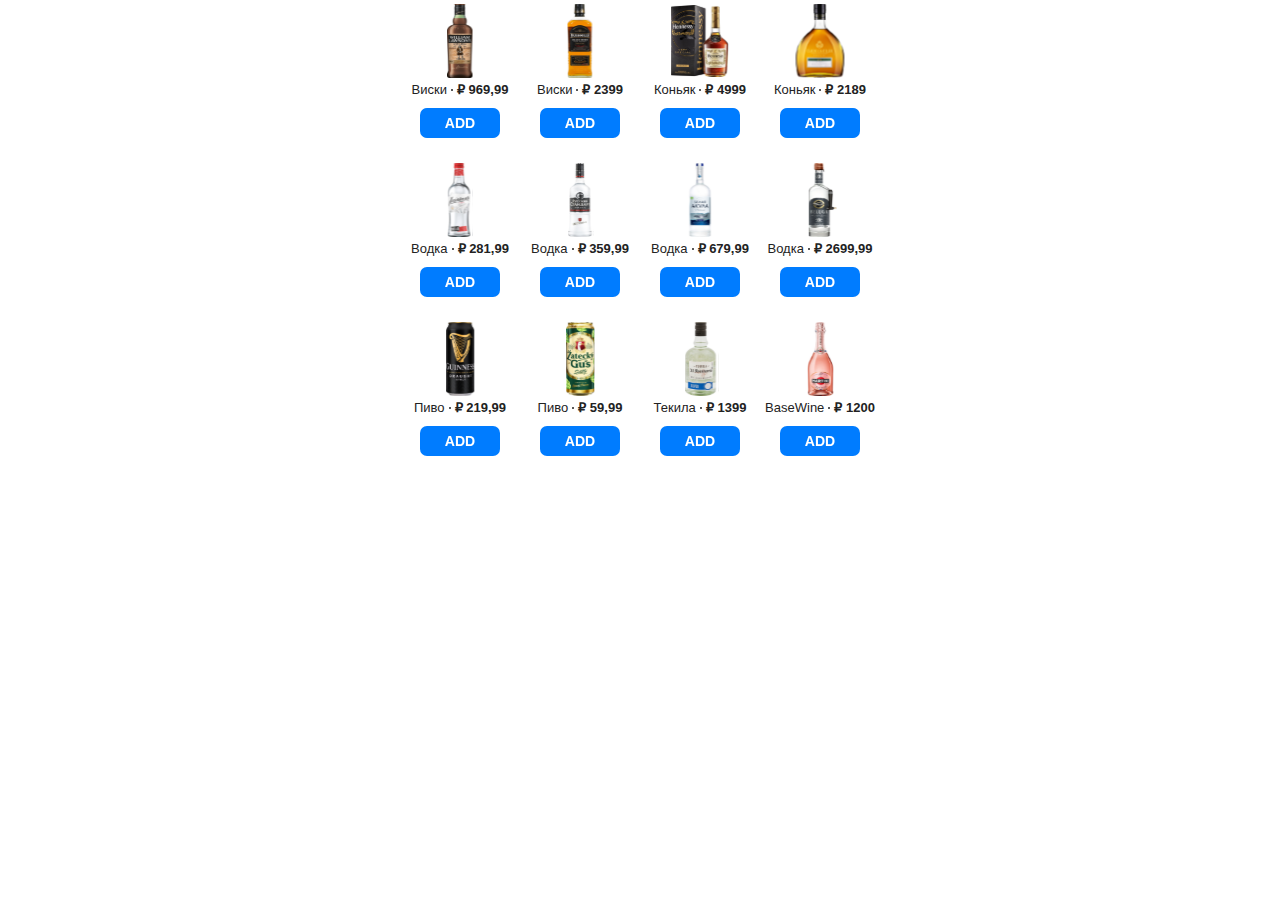
==== commit 2bbbafcd: "Update index.html" ====
--- a/index.html
+++ b/index.html
@@ -27,7 +27,7 @@
     <div class="cafe-item-photo">
             <picture class="cafe-item-lottie js-item-lottie">
         <source type="application/x-tgsticker" srcset="../img/cafe/tgs/Burger.tgs">
-        <img src="./img/cafe/WILLIAM_LAWSON_1.svg" style="background-image: url('[data-uri]');">
+        <img src="./img/cafe/WILLIAM_LAWSON_1_1.svg" style="background-image: url('[data-uri]');">
       </picture>
     </div>
     <div class="cafe-item-label">
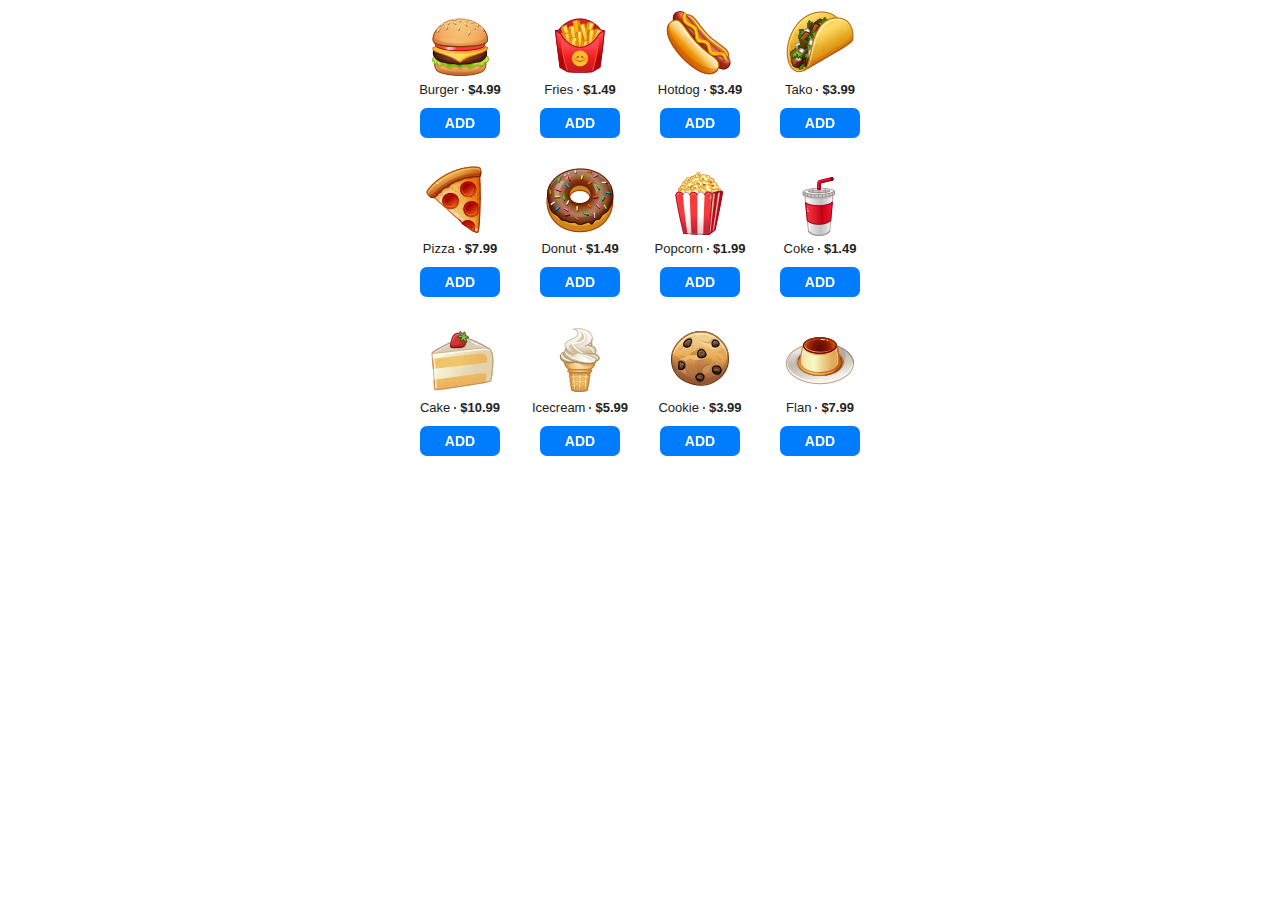
==== commit 4ec2d910: "Add files via upload" ====
--- a/index.html
+++ b/index.html
@@ -27,12 +27,12 @@
     <div class="cafe-item-photo">
             <picture class="cafe-item-lottie js-item-lottie">
         <source type="application/x-tgsticker" srcset="../img/cafe/tgs/Burger.tgs">
-        <img src="./img/cafe/WILLIAM_LAWSON_1_1.svg" style="background-image: url('[data-uri]');">
-      </picture>
-    </div>
-    <div class="cafe-item-label">
-      <span class="cafe-item-title">Виски</span>
-      <span class="cafe-item-price">₽ 969,99</span>
+        <img src="./img/cafe/Burger_148.png" style="background-image: url('[data-uri]');">
+      </picture>
+    </div>
+    <div class="cafe-item-label">
+      <span class="cafe-item-title">Burger</span>
+      <span class="cafe-item-price">$4.99</span>
     </div>
     <div class="cafe-item-buttons">
       <button class="cafe-item-decr-button js-item-decr-btn button-item ripple-handler">
@@ -48,12 +48,12 @@
     <div class="cafe-item-photo">
             <picture class="cafe-item-lottie js-item-lottie">
         <source type="application/x-tgsticker" srcset="../img/cafe/tgs/Fries.tgs">
-        <img src="./img/cafe/WILLIAM_LAWSON_2.svg" style="background-image: url('[data-uri]');">
-      </picture>
-    </div>
-    <div class="cafe-item-label">
-      <span class="cafe-item-title">Виски</span>
-      <span class="cafe-item-price">₽ 2399</span>
+        <img src="./img/cafe/Fries_148.png" style="background-image: url('[data-uri]');">
+      </picture>
+    </div>
+    <div class="cafe-item-label">
+      <span class="cafe-item-title">Fries</span>
+      <span class="cafe-item-price">$1.49</span>
     </div>
     <div class="cafe-item-buttons">
       <button class="cafe-item-decr-button js-item-decr-btn button-item ripple-handler">
@@ -69,12 +69,12 @@
     <div class="cafe-item-photo">
             <picture class="cafe-item-lottie js-item-lottie">
         <source type="application/x-tgsticker" srcset="../img/cafe/tgs/Hotdog.tgs">
-        <img src="./img/cafe/HENNESSY_3.svg" style="background-image: url('[data-uri]');">
-      </picture>
-    </div>
-    <div class="cafe-item-label">
-      <span class="cafe-item-title">Коньяк</span>
-      <span class="cafe-item-price">₽ 4999</span>
+        <img src="./img/cafe/Hotdog_148.png" style="background-image: url('[data-uri]');">
+      </picture>
+    </div>
+    <div class="cafe-item-label">
+      <span class="cafe-item-title">Hotdog</span>
+      <span class="cafe-item-price">$3.49</span>
     </div>
     <div class="cafe-item-buttons">
       <button class="cafe-item-decr-button js-item-decr-btn button-item ripple-handler">
@@ -90,12 +90,12 @@
     <div class="cafe-item-photo">
             <picture class="cafe-item-lottie js-item-lottie">
         <source type="application/x-tgsticker" srcset="../img/cafe/tgs/Tako.tgs">
-        <img src="./img/cafe/CLAUDE_4.svg" style="background-image: url('[data-uri]');">
-      </picture>
-    </div>
-    <div class="cafe-item-label">
-      <span class="cafe-item-title">Коньяк</span>
-      <span class="cafe-item-price">₽ 2189</span>
+        <img src="./img/cafe/Tako_148.png" style="background-image: url('[data-uri]');">
+      </picture>
+    </div>
+    <div class="cafe-item-label">
+      <span class="cafe-item-title">Tako</span>
+      <span class="cafe-item-price">$3.99</span>
     </div>
     <div class="cafe-item-buttons">
       <button class="cafe-item-decr-button js-item-decr-btn button-item ripple-handler">
@@ -111,12 +111,12 @@
     <div class="cafe-item-photo">
             <picture class="cafe-item-lottie js-item-lottie">
         <source type="application/x-tgsticker" srcset="../img/cafe/tgs/Pizza.tgs">
-        <img src="./img/cafe/Maykop_5.svg" style="background-image: url('[data-uri]');">
-      </picture>
-    </div>
-    <div class="cafe-item-label">
-      <span class="cafe-item-title">Водка</span>
-      <span class="cafe-item-price">₽ 281,99</span>
+        <img src="./img/cafe/Pizza_148.png" style="background-image: url('[data-uri]');">
+      </picture>
+    </div>
+    <div class="cafe-item-label">
+      <span class="cafe-item-title">Pizza</span>
+      <span class="cafe-item-price">$7.99</span>
     </div>
     <div class="cafe-item-buttons">
       <button class="cafe-item-decr-button js-item-decr-btn button-item ripple-handler">
@@ -132,12 +132,12 @@
     <div class="cafe-item-photo">
             <picture class="cafe-item-lottie js-item-lottie">
         <source type="application/x-tgsticker" srcset="../img/cafe/tgs/Donut.tgs?1">
-        <img src="./img/cafe/Russia_6.svg" style="background-image: url('[data-uri]');">
-      </picture>
-    </div>
-    <div class="cafe-item-label">
-      <span class="cafe-item-title">Водка</span>
-      <span class="cafe-item-price">₽ 359,99</span>
+        <img src="./img/cafe/Donut_148.png?1" style="background-image: url('[data-uri]');">
+      </picture>
+    </div>
+    <div class="cafe-item-label">
+      <span class="cafe-item-title">Donut</span>
+      <span class="cafe-item-price">$1.49</span>
     </div>
     <div class="cafe-item-buttons">
       <button class="cafe-item-decr-button js-item-decr-btn button-item ripple-handler">
@@ -153,12 +153,12 @@
     <div class="cafe-item-photo">
             <picture class="cafe-item-lottie js-item-lottie">
         <source type="application/x-tgsticker" srcset="../img/cafe/tgs/Popcorn.tgs">
-        <img src="./img/cafe/White_7.svg" style="background-image: url('[data-uri]');">
-      </picture>
-    </div>
-    <div class="cafe-item-label">
-      <span class="cafe-item-title">Водка</span>
-      <span class="cafe-item-price">₽ 679,99</span>
+        <img src="./img/cafe/Popcorn_148.png" style="background-image: url('[data-uri]');">
+      </picture>
+    </div>
+    <div class="cafe-item-label">
+      <span class="cafe-item-title">Popcorn</span>
+      <span class="cafe-item-price">$1.99</span>
     </div>
     <div class="cafe-item-buttons">
       <button class="cafe-item-decr-button js-item-decr-btn button-item ripple-handler">
@@ -174,12 +174,12 @@
     <div class="cafe-item-photo">
             <picture class="cafe-item-lottie js-item-lottie">
         <source type="application/x-tgsticker" srcset="../img/cafe/tgs/Coke.tgs">
-        <img src="./img/cafe/Beluga_8.svg" style="background-image: url('[data-uri]');">
-      </picture>
-    </div>
-    <div class="cafe-item-label">
-      <span class="cafe-item-title">Водка</span>
-      <span class="cafe-item-price">₽ 2699,99</span>
+        <img src="./img/cafe/Coke_148.png" style="background-image: url('[data-uri]');">
+      </picture>
+    </div>
+    <div class="cafe-item-label">
+      <span class="cafe-item-title">Coke</span>
+      <span class="cafe-item-price">$1.49</span>
     </div>
     <div class="cafe-item-buttons">
       <button class="cafe-item-decr-button js-item-decr-btn button-item ripple-handler">
@@ -195,12 +195,12 @@
     <div class="cafe-item-photo">
             <picture class="cafe-item-lottie js-item-lottie">
         <source type="application/x-tgsticker" srcset="../img/cafe/tgs/Cake.tgs">
-        <img src="./img/cafe/Guinness_8.svg" style="background-image: url('[data-uri]');">
-      </picture>
-    </div>
-    <div class="cafe-item-label">
-      <span class="cafe-item-title">Пиво</span>
-      <span class="cafe-item-price">₽ 219,99</span>
+        <img src="./img/cafe/Cake_148.png" style="background-image: url('[data-uri]');">
+      </picture>
+    </div>
+    <div class="cafe-item-label">
+      <span class="cafe-item-title">Cake</span>
+      <span class="cafe-item-price">$10.99</span>
     </div>
     <div class="cafe-item-buttons">
       <button class="cafe-item-decr-button js-item-decr-btn button-item ripple-handler">
@@ -216,12 +216,12 @@
     <div class="cafe-item-photo">
             <picture class="cafe-item-lottie js-item-lottie">
         <source type="application/x-tgsticker" srcset="../img/cafe/tgs/Icecream.tgs">
-        <img src="./img/cafe/Gus_9.svg" style="background-image: url('[data-uri]');">
-      </picture>
-    </div>
-    <div class="cafe-item-label">
-      <span class="cafe-item-title">Пиво</span>
-      <span class="cafe-item-price">₽ 59,99</span>
+        <img src="./img/cafe/Icecream_148.png" style="background-image: url('[data-uri]');">
+      </picture>
+    </div>
+    <div class="cafe-item-label">
+      <span class="cafe-item-title">Icecream</span>
+      <span class="cafe-item-price">$5.99</span>
     </div>
     <div class="cafe-item-buttons">
       <button class="cafe-item-decr-button js-item-decr-btn button-item ripple-handler">
@@ -237,12 +237,12 @@
     <div class="cafe-item-photo">
             <picture class="cafe-item-lottie js-item-lottie">
         <source type="application/x-tgsticker" srcset="../img/cafe/tgs/Cookie.tgs">
-        <img src="./img/cafe/El_10.svg" style="background-image: url('[data-uri]');">
-      </picture>
-    </div>
-    <div class="cafe-item-label">
-      <span class="cafe-item-title">Текила</span>
-      <span class="cafe-item-price">₽ 1399</span>
+        <img src="./img/cafe/Cookie_148.png" style="background-image: url('[data-uri]');">
+      </picture>
+    </div>
+    <div class="cafe-item-label">
+      <span class="cafe-item-title">Cookie</span>
+      <span class="cafe-item-price">$3.99</span>
     </div>
     <div class="cafe-item-buttons">
       <button class="cafe-item-decr-button js-item-decr-btn button-item ripple-handler">
@@ -258,12 +258,12 @@
     <div class="cafe-item-photo">
             <picture class="cafe-item-lottie js-item-lottie">
         <source type="application/x-tgsticker" srcset="../img/cafe/tgs/Flan.tgs">
-        <img src="./img/cafe/MARTINI_11.svg" style="background-image: url('[data-uri]');">
-      </picture>
-    </div>
-    <div class="cafe-item-label">
-      <span class="cafe-item-title">BaseWine</span>
-      <span class="cafe-item-price">₽ 1200</span>
+        <img src="./img/cafe/Flan_148.png" style="background-image: url('[data-uri]');">
+      </picture>
+    </div>
+    <div class="cafe-item-label">
+      <span class="cafe-item-title">Flan</span>
+      <span class="cafe-item-price">$7.99</span>
     </div>
     <div class="cafe-item-buttons">
       <button class="cafe-item-decr-button js-item-decr-btn button-item ripple-handler">
@@ -294,7 +294,7 @@
       <div class="cafe-order-item-title">Burger <span class="cafe-order-item-counter"><span class="js-order-item-counter">1</span>x</span></div>
       <div class="cafe-order-item-description">Meat™</div>
     </div>
-    <div class="cafe-order-item-price js-order-item-price">969 ₽</div>
+    <div class="cafe-order-item-price js-order-item-price">$4.99</div>
   </div>  <div class="cafe-order-item js-order-item" data-item-id="2">
     <div class="cafe-order-item-photo">
             <picture class="cafe-item-lottie js-item-lottie">
@@ -306,7 +306,7 @@
       <div class="cafe-order-item-title">Fries <span class="cafe-order-item-counter"><span class="js-order-item-counter">1</span>x</span></div>
       <div class="cafe-order-item-description">Po-ta-toes</div>
     </div>
-    <div class="cafe-order-item-price js-order-item-price">969 ₽</div>
+    <div class="cafe-order-item-price js-order-item-price">$1.49</div>
   </div>  <div class="cafe-order-item js-order-item" data-item-id="3">
     <div class="cafe-order-item-photo">
             <picture class="cafe-item-lottie js-item-lottie">
@@ -318,7 +318,7 @@
       <div class="cafe-order-item-title">Hotdog <span class="cafe-order-item-counter"><span class="js-order-item-counter">1</span>x</span></div>
       <div class="cafe-order-item-description">0% dog, 100% hot</div>
     </div>
-    <div class="cafe-order-item-price js-order-item-price">969 ₽</div>
+    <div class="cafe-order-item-price js-order-item-price">$3.49</div>
   </div>  <div class="cafe-order-item js-order-item" data-item-id="4">
     <div class="cafe-order-item-photo">
             <picture class="cafe-item-lottie js-item-lottie">
@@ -330,7 +330,7 @@
       <div class="cafe-order-item-title">Tako <span class="cafe-order-item-counter"><span class="js-order-item-counter">1</span>x</span></div>
       <div class="cafe-order-item-description">Mucho más</div>
     </div>
-    <div class="cafe-order-item-price js-order-item-price">969 ₽</div>
+    <div class="cafe-order-item-price js-order-item-price">$3.99</div>
   </div>  <div class="cafe-order-item js-order-item" data-item-id="5">
     <div class="cafe-order-item-photo">
             <picture class="cafe-item-lottie js-item-lottie">
@@ -342,7 +342,7 @@
       <div class="cafe-order-item-title">Pizza <span class="cafe-order-item-counter"><span class="js-order-item-counter">1</span>x</span></div>
       <div class="cafe-order-item-description">That’s amore</div>
     </div>
-    <div class="cafe-order-item-price js-order-item-price">969 ₽</div>
+    <div class="cafe-order-item-price js-order-item-price">$7.99</div>
   </div>  <div class="cafe-order-item js-order-item" data-item-id="6">
     <div class="cafe-order-item-photo">
             <picture class="cafe-item-lottie js-item-lottie">
@@ -354,7 +354,7 @@
       <div class="cafe-order-item-title">Donut <span class="cafe-order-item-counter"><span class="js-order-item-counter">1</span>x</span></div>
       <div class="cafe-order-item-description">Hole included</div>
     </div>
-    <div class="cafe-order-item-price js-order-item-price">969 ₽</div>
+    <div class="cafe-order-item-price js-order-item-price">$1.49</div>
   </div>  <div class="cafe-order-item js-order-item" data-item-id="7">
     <div class="cafe-order-item-photo">
             <picture class="cafe-item-lottie js-item-lottie">
@@ -366,7 +366,7 @@
       <div class="cafe-order-item-title">Popcorn <span class="cafe-order-item-counter"><span class="js-order-item-counter">1</span>x</span></div>
       <div class="cafe-order-item-description">Lights, camera, corn</div>
     </div>
-    <div class="cafe-order-item-price js-order-item-price">969 ₽</div>
+    <div class="cafe-order-item-price js-order-item-price">$1.99</div>
   </div>  <div class="cafe-order-item js-order-item" data-item-id="8">
     <div class="cafe-order-item-photo">
             <picture class="cafe-item-lottie js-item-lottie">
@@ -378,7 +378,7 @@
       <div class="cafe-order-item-title">Coke <span class="cafe-order-item-counter"><span class="js-order-item-counter">1</span>x</span></div>
       <div class="cafe-order-item-description">The liquid kind</div>
     </div>
-    <div class="cafe-order-item-price js-order-item-price">969 ₽</div>
+    <div class="cafe-order-item-price js-order-item-price">$1.49</div>
   </div>  <div class="cafe-order-item js-order-item" data-item-id="9">
     <div class="cafe-order-item-photo">
             <picture class="cafe-item-lottie js-item-lottie">
@@ -390,7 +390,7 @@
       <div class="cafe-order-item-title">Cake <span class="cafe-order-item-counter"><span class="js-order-item-counter">1</span>x</span></div>
       <div class="cafe-order-item-description">Bread substitute</div>
     </div>
-    <div class="cafe-order-item-price js-order-item-price">969 ₽</div>
+    <div class="cafe-order-item-price js-order-item-price">$10.99</div>
   </div>  <div class="cafe-order-item js-order-item" data-item-id="10">
     <div class="cafe-order-item-photo">
             <picture class="cafe-item-lottie js-item-lottie">
@@ -402,7 +402,7 @@
       <div class="cafe-order-item-title">Icecream <span class="cafe-order-item-counter"><span class="js-order-item-counter">1</span>x</span></div>
       <div class="cafe-order-item-description">Cone of shame</div>
     </div>
-    <div class="cafe-order-item-price js-order-item-price">969 ₽</div>
+    <div class="cafe-order-item-price js-order-item-price">$5.99</div>
   </div>  <div class="cafe-order-item js-order-item" data-item-id="11">
     <div class="cafe-order-item-photo">
             <picture class="cafe-item-lottie js-item-lottie">
@@ -414,7 +414,7 @@
       <div class="cafe-order-item-title">Cookie <span class="cafe-order-item-counter"><span class="js-order-item-counter">1</span>x</span></div>
       <div class="cafe-order-item-description">Milk’s favorite</div>
     </div>
-    <div class="cafe-order-item-price js-order-item-price">969 ₽</div>
+    <div class="cafe-order-item-price js-order-item-price">$3.99</div>
   </div>  <div class="cafe-order-item js-order-item" data-item-id="12">
     <div class="cafe-order-item-photo">
             <picture class="cafe-item-lottie js-item-lottie">
@@ -426,7 +426,7 @@
       <div class="cafe-order-item-title">Flan <span class="cafe-order-item-counter"><span class="js-order-item-counter">1</span>x</span></div>
       <div class="cafe-order-item-description">Flan-tastic</div>
     </div>
-    <div class="cafe-order-item-price js-order-item-price">969 ₽</div>
+    <div class="cafe-order-item-price js-order-item-price">$7.99</div>
   </div>
     </div>
   </div>
